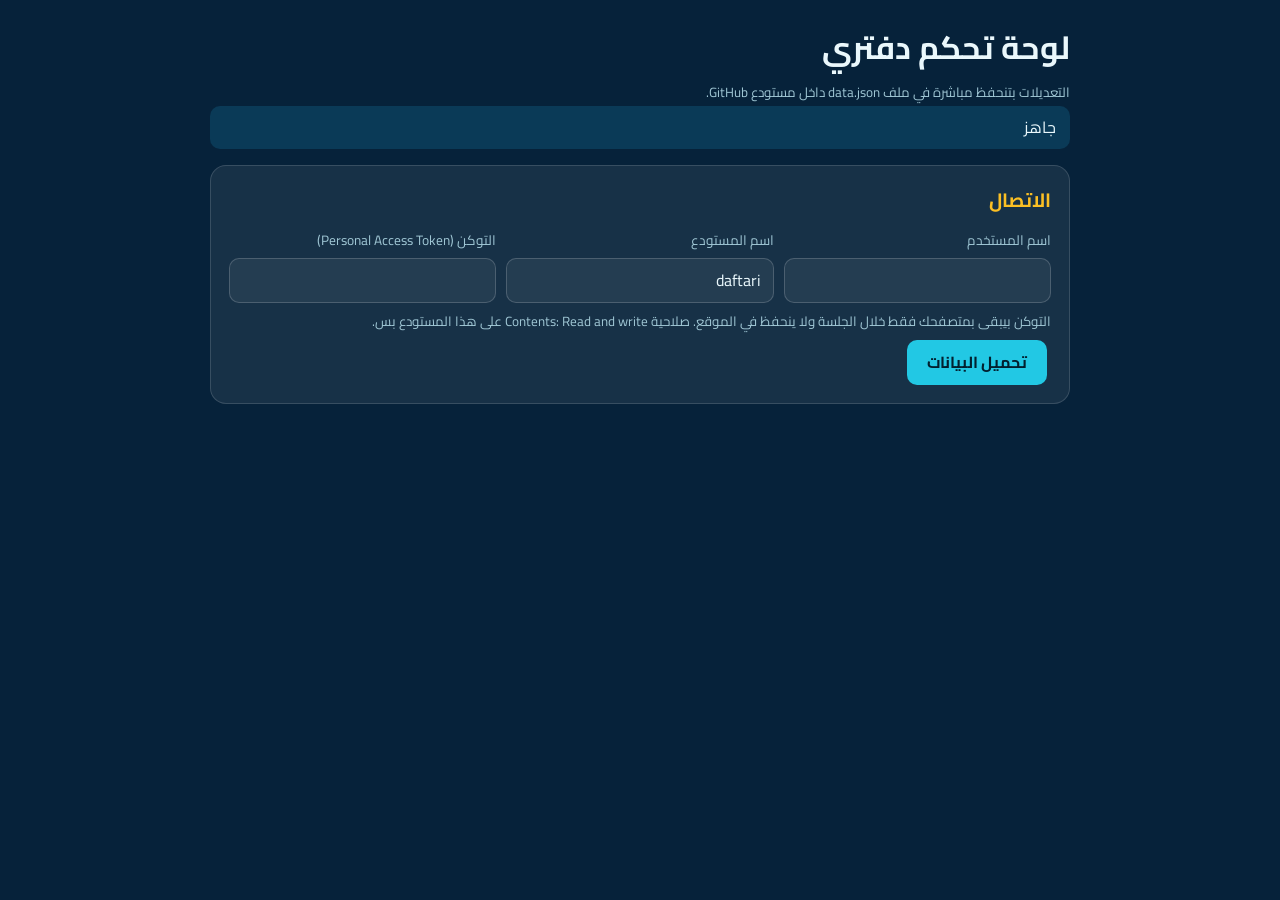
==== admin.html @ f276d90c "Add files via upload" ====
<!doctype html>
<html lang="ar" dir="rtl"><head><meta charset="utf-8"><meta name="viewport" content="width=device-width,initial-scale=1">
<meta name="robots" content="noindex"><title>لوحة تحكم دفتري</title>
<link href="https://fonts.googleapis.com/css2?family=Cairo:wght@400;700&display=swap" rel="stylesheet">
<style>
:root{color-scheme:dark}*{box-sizing:border-box}
body{margin:0;font-family:Cairo,Tahoma,sans-serif;background:#06223a;color:#eaf8fc;line-height:1.7}
.w{max-width:900px;margin:auto;padding:20px}h1{margin:0 0 4px}h2{color:#fbbf24;margin:0 0 10px;font-size:1.2rem}
.c{background:rgba(255,255,255,.07);border:1px solid rgba(255,255,255,.14);border-radius:16px;padding:18px;margin:16px 0}
input,textarea{font:inherit;color:inherit;background:rgba(255,255,255,.06);border:1px solid rgba(255,255,255,.18);border-radius:10px;padding:8px 12px;width:100%;margin:4px 0}
label{font-size:.85rem;color:#9fc6d4}.r{display:grid;grid-template-columns:repeat(auto-fit,minmax(180px,1fr));gap:10px}
button{font:inherit;font-weight:700;border:0;border-radius:10px;padding:9px 20px;cursor:pointer;background:#22c8e4;color:#02202f;margin:6px 4px 0 0}
button.x{background:#7a2330;color:#fff}button.g{background:none;border:1px solid rgba(255,255,255,.25);color:#eaf8fc}
.it{border:1px dashed rgba(255,255,255,.2);border-radius:12px;padding:12px;margin:10px 0}
#st{position:sticky;top:0;background:#0a3a57;padding:8px 14px;border-radius:10px;min-height:38px}small{color:#9fc6d4}
</style></head><body><div class="w">
<h1>لوحة تحكم دفتري</h1><small>التعديلات بتنحفظ مباشرة في ملف data.json داخل مستودع GitHub.</small>
<div id="st">جاهز</div>

<div class="c"><h2>الاتصال</h2>
<div class="r"><div><label>اسم المستخدم</label><input id="o"></div><div><label>اسم المستودع</label><input id="rp" value="daftari"></div>
<div><label>التوكن (Personal Access Token)</label><input id="t" type="password" autocomplete="off"></div></div>
<small>التوكن بيبقى بمتصفحك فقط خلال الجلسة ولا ينحفظ في الموقع. صلاحية Contents: Read and write على هذا المستودع بس.</small><br>
<button onclick="load()">تحميل البيانات</button></div>

<div id="app" hidden>
<div class="c"><h2>العروض</h2><div id="of"></div><button class="g" onclick="addO()">إضافة عرض</button></div>
<div class="c"><h2>النسخ والتحميلات</h2><label>النسخة الأحدث (رقم)</label><input id="lt"><div id="vs"></div>
<button class="g" onclick="addV()">إضافة نسخة</button>
<div class="it"><label>رفع ملف APK جديد (بيروح لمجلد downloads)</label><input type="file" id="f" accept=".apk"><button onclick="up()">رفع الملف</button></div></div>
<button onclick="save()" style="font-size:1.05rem">حفظ كل التغييرات</button>
<div class="c"><h2>آراء الزوار</h2><div id="fbk"><small>اضغط تحميل للعرض</small></div></div>
</div></div>
<script>
const $=s=>document.getElementById(s),E=t=>String(t??'').replace(/[&<>"]/g,c=>({'&':'&amp;','<':'&lt;','>':'&gt;','"':'&quot;'}[c]));
let D,sha;const api=p=>`https://api.github.com/repos/${$('o').value}/${$('rp').value}/${p}`;
const H=()=>({Authorization:'Bearer '+$('t').value,Accept:'application/vnd.github+json'});
const say=m=>$('st').textContent=m;
const b64=s=>btoa(unescape(encodeURIComponent(s)));
async function load(){try{say('جاري التحميل...');
 const r=await fetch(api('contents/data.json'),{headers:H()});if(!r.ok)throw Error('تعذر التحميل: '+r.status);
 const j=await r.json();sha=j.sha;D=JSON.parse(decodeURIComponent(escape(atob(j.content.replace(/\n/g,'')))));
 D.github={owner:$('o').value,repo:$('rp').value};$('app').hidden=false;draw();say('تم التحميل');feedback()}catch(e){say(e.message)}}
function draw(){$('lt').value=D.latest||'';
 $('of').innerHTML=D.offers.map((o,i)=>`<div class="it"><label>العنوان</label><input value="${E(o.title)}" oninput="D.offers[${i}].title=this.value">
 <label>النص</label><textarea rows="2" oninput="D.offers[${i}].text=this.value">${E(o.text)}</textarea>
 <div class="r"><div><label>ينتهي في (YYYY-MM-DD أو فاضي)</label><input value="${E(o.ends)}" oninput="D.offers[${i}].ends=this.value"></div>
 <div><label><input type="checkbox" style="width:auto" ${o.active?'checked':''} onchange="D.offers[${i}].active=this.checked"> فعّال</label></div></div>
 <button class="x" onclick="D.offers.splice(${i},1);draw()">حذف</button></div>`).join('');
 $('vs').innerHTML=D.versions.map((v,i)=>`<div class="it"><div class="r">
 <div><label>النسخة</label><input value="${E(v.version)}" oninput="D.versions[${i}].version=this.value"></div>
 <div><label>التاريخ</label><input value="${E(v.date)}" oninput="D.versions[${i}].date=this.value"></div>
 <div><label>الحجم</label><input value="${E(v.size)}" oninput="D.versions[${i}].size=this.value"></div></div>
 <label>رابط التحميل</label><input value="${E(v.url)}" oninput="D.versions[${i}].url=this.value">
 <label>ملاحظات</label><textarea rows="2" oninput="D.versions[${i}].notes=this.value">${E(v.notes)}</textarea>
 <button class="x" onclick="D.versions.splice(${i},1);draw()">حذف</button></div>`).join('')}
function addO(){D.offers.unshift({title:'',text:'',ends:'',active:true});draw()}
function addV(){D.versions.unshift({version:'',date:new Date().toISOString().slice(0,10),notes:'',url:'',size:''});draw()}
async function put(path,content64,msg,s){const body={message:msg,content:content64};if(s)body.sha=s;
 const r=await fetch(api('contents/'+path),{method:'PUT',headers:H(),body:JSON.stringify(body)});if(!r.ok)throw Error('فشل الحفظ: '+r.status);return r.json()}
async function save(){try{D.latest=$('lt').value;say('جاري الحفظ...');
 const j=await put('data.json',b64(JSON.stringify(D,null,2)),'Update site data',sha);sha=j.content.sha;say('تم الحفظ. الموقع بيتحدث خلال دقيقة تقريباً.')}catch(e){say(e.message)}}
async function up(){const f=$('f').files[0];if(!f)return say('اختر ملف أولاً');try{say('جاري الرفع...');
 const buf=new Uint8Array(await f.arrayBuffer());let s='';for(let i=0;i<buf.length;i+=8192)s+=String.fromCharCode.apply(null,buf.subarray(i,i+8192));
 let old;const g=await fetch(api('contents/downloads/'+f.name),{headers:H()});if(g.ok)old=(await g.json()).sha;
 await put('downloads/'+f.name,btoa(s),'Upload '+f.name,old);
 D.versions.unshift({version:'',date:new Date().toISOString().slice(0,10),notes:'',url:'downloads/'+f.name,size:(f.size/1048576).toFixed(1)+' MB'});draw();say('تم رفع الملف. عبّي رقم النسخة والملاحظات ثم احفظ.')}catch(e){say(e.message)}}
async function feedback(){try{const r=await fetch(api('issues?state=all&per_page=50'),{headers:H()});const l=(await r.json()).filter(i=>(i.title||'').startsWith('[رأي]'));
 $('fbk').innerHTML=l.length?l.map(i=>`<div class="it"><b>${E(i.title)}</b> <small>${i.created_at.slice(0,10)}</small><pre style="white-space:pre-wrap;font:inherit;margin:6px 0">${E(i.body)}</pre><a style="color:#22c8e4" href="${i.html_url}" target="_blank">فتح على GitHub</a></div>`).join(''):'<small>لا توجد آراء بعد</small>'}catch(e){}}
</script></body></html>
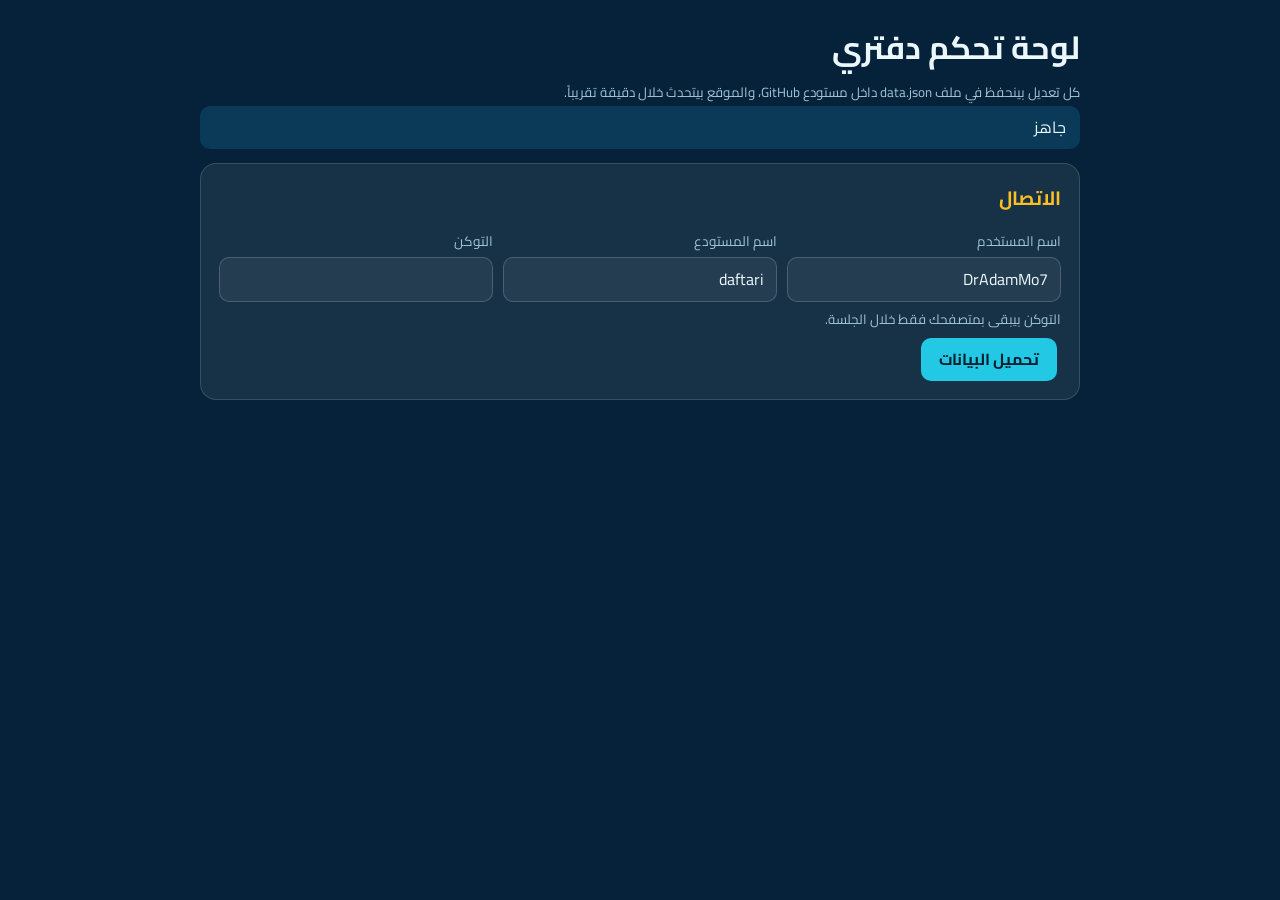
==== commit 94511c12: "Update admin.html" ====
--- a/admin.html
+++ b/admin.html
@@ -5,66 +5,73 @@
 <style>
 :root{color-scheme:dark}*{box-sizing:border-box}
 body{margin:0;font-family:Cairo,Tahoma,sans-serif;background:#06223a;color:#eaf8fc;line-height:1.7}
-.w{max-width:900px;margin:auto;padding:20px}h1{margin:0 0 4px}h2{color:#fbbf24;margin:0 0 10px;font-size:1.2rem}
-.c{background:rgba(255,255,255,.07);border:1px solid rgba(255,255,255,.14);border-radius:16px;padding:18px;margin:16px 0}
-input,textarea{font:inherit;color:inherit;background:rgba(255,255,255,.06);border:1px solid rgba(255,255,255,.18);border-radius:10px;padding:8px 12px;width:100%;margin:4px 0}
-label{font-size:.85rem;color:#9fc6d4}.r{display:grid;grid-template-columns:repeat(auto-fit,minmax(180px,1fr));gap:10px}
-button{font:inherit;font-weight:700;border:0;border-radius:10px;padding:9px 20px;cursor:pointer;background:#22c8e4;color:#02202f;margin:6px 4px 0 0}
+.w{max-width:920px;margin:auto;padding:20px}h1{margin:0 0 4px}h2{color:#fbbf24;margin:0 0 10px;font-size:1.2rem}
+.c{background:rgba(255,255,255,.07);border:1px solid rgba(255,255,255,.14);border-radius:16px;padding:18px;margin:14px 0}
+input,textarea{font:inherit;color:inherit;background:rgba(255,255,255,.06);border:1px solid rgba(255,255,255,.18);border-radius:10px;padding:8px 12px;width:100%;margin:3px 0}
+input[type=checkbox]{width:auto}label{font-size:.85rem;color:#9fc6d4;display:block;margin-top:6px}
+.r{display:grid;grid-template-columns:repeat(auto-fit,minmax(180px,1fr));gap:10px}
+button{font:inherit;font-weight:700;border:0;border-radius:10px;padding:8px 18px;cursor:pointer;background:#22c8e4;color:#02202f;margin:6px 4px 0 0}
 button.x{background:#7a2330;color:#fff}button.g{background:none;border:1px solid rgba(255,255,255,.25);color:#eaf8fc}
-.it{border:1px dashed rgba(255,255,255,.2);border-radius:12px;padding:12px;margin:10px 0}
-#st{position:sticky;top:0;background:#0a3a57;padding:8px 14px;border-radius:10px;min-height:38px}small{color:#9fc6d4}
+.it{border:1px dashed rgba(255,255,255,.2);border-radius:12px;padding:12px;margin:10px 0}.it img{height:90px;border-radius:8px;display:block}
+.tabs{display:flex;flex-wrap:wrap;gap:2px}#st{position:sticky;top:0;z-index:3;background:#0a3a57;padding:8px 14px;border-radius:10px;min-height:38px}small{color:#9fc6d4}
+.bar{position:sticky;bottom:0;background:#06223a;padding:10px 0}
 </style></head><body><div class="w">
-<h1>لوحة تحكم دفتري</h1><small>التعديلات بتنحفظ مباشرة في ملف data.json داخل مستودع GitHub.</small>
+<h1>لوحة تحكم دفتري</h1><small>كل تعديل بينحفظ في ملف data.json داخل مستودع GitHub، والموقع بيتحدث خلال دقيقة تقريباً.</small>
 <div id="st">جاهز</div>
-
 <div class="c"><h2>الاتصال</h2>
-<div class="r"><div><label>اسم المستخدم</label><input id="o"></div><div><label>اسم المستودع</label><input id="rp" value="daftari"></div>
-<div><label>التوكن (Personal Access Token)</label><input id="t" type="password" autocomplete="off"></div></div>
-<small>التوكن بيبقى بمتصفحك فقط خلال الجلسة ولا ينحفظ في الموقع. صلاحية Contents: Read and write على هذا المستودع بس.</small><br>
-<button onclick="load()">تحميل البيانات</button></div>
-
-<div id="app" hidden>
-<div class="c"><h2>العروض</h2><div id="of"></div><button class="g" onclick="addO()">إضافة عرض</button></div>
-<div class="c"><h2>النسخ والتحميلات</h2><label>النسخة الأحدث (رقم)</label><input id="lt"><div id="vs"></div>
-<button class="g" onclick="addV()">إضافة نسخة</button>
-<div class="it"><label>رفع ملف APK جديد (بيروح لمجلد downloads)</label><input type="file" id="f" accept=".apk"><button onclick="up()">رفع الملف</button></div></div>
-<button onclick="save()" style="font-size:1.05rem">حفظ كل التغييرات</button>
-<div class="c"><h2>آراء الزوار</h2><div id="fbk"><small>اضغط تحميل للعرض</small></div></div>
-</div></div>
+<div class="r"><div><label>اسم المستخدم</label><input id="o" value="DrAdamMo7"></div><div><label>اسم المستودع</label><input id="rp" value="daftari"></div>
+<div><label>التوكن</label><input id="t" type="password" autocomplete="off"></div></div>
+<small>التوكن بيبقى بمتصفحك فقط خلال الجلسة.</small><br><button onclick="load()">تحميل البيانات</button></div>
+<div id="app" hidden><div class="tabs" id="tabs"></div><div class="c" id="pane"></div>
+<div class="bar"><button onclick="save()" style="font-size:1.05rem">حفظ كل التغييرات</button></div></div></div>
 <script>
 const $=s=>document.getElementById(s),E=t=>String(t??'').replace(/[&<>"]/g,c=>({'&':'&amp;','<':'&lt;','>':'&gt;','"':'&quot;'}[c]));
-let D,sha;const api=p=>`https://api.github.com/repos/${$('o').value}/${$('rp').value}/${p}`;
+const T=[['gen','عام'],['feat','المزايا'],['img','الصور'],['off','العروض'],['ver','النسخ'],['acc','الحسابات'],['txt','النصوص'],['rev','الآراء']];
+let D,sha,tab='gen',IS=[],FT='',FR=[];const say=m=>$('st').textContent=m;
+const api=p=>`https://api.github.com/repos/${$('o').value}/${$('rp').value}/${p}`;
 const H=()=>({Authorization:'Bearer '+$('t').value,Accept:'application/vnd.github+json'});
-const say=m=>$('st').textContent=m;
 const b64=s=>btoa(unescape(encodeURIComponent(s)));
-async function load(){try{say('جاري التحميل...');
- const r=await fetch(api('contents/data.json'),{headers:H()});if(!r.ok)throw Error('تعذر التحميل: '+r.status);
+const rd=f=>new Promise(r=>{const x=new FileReader();x.onload=()=>r(x.result.split(',')[1]);x.readAsDataURL(f)});
+const S=(p,v)=>{const k=p.split('.');let o=D;while(k.length>1)o=o[k.shift()];o[k[0]]=v};
+const F=(p,l,ta)=>{const v=p.split('.').reduce((o,k)=>o?.[k],D)??'';return `<label>${l}</label>`+(ta?`<textarea rows="${ta}" oninput="S('${p}',this.value)">${E(v)}</textarea>`:`<input value="${E(v)}" oninput="S('${p}',this.value)">`)};
+const CK=(p,l,v)=>`<label><input type="checkbox" ${v?'checked':''} onchange="S('${p}',this.checked)"> ${l}</label>`;
+const DEL=(a,i)=>`<button class="x" onclick="D.${a}.splice(${i},1);draw()">حذف</button>`;
+const ADD=(a,o,l)=>`<button class="g" onclick='D.${a}.unshift(${JSON.stringify(o)});draw()'>${l}</button>`;
+const LST=(a,fn)=>D[a].map((x,i)=>`<div class="it">${fn(x,i)}${DEL(a,i)}</div>`).join('');
+function tabs(){$('tabs').innerHTML=T.map(([k,t])=>`<button class="${k==tab?'':'g'}" onclick="tab='${k}';draw()">${t}</button>`).join('')}
+const P={
+gen:()=>`<h2>عام</h2>${F('site.name','اسم التطبيق')}<div class="r"><div>${F('site.tagline1','العنوان - السطر الأول')}</div><div>${F('site.tagline2','العنوان - السطر الثاني')}</div></div>${F('site.subtitle','الوصف',3)}${F('site.hero','صورة الواجهة (مسار الصورة، أو اخترها من تبويب الصور)')}${F('site.boardTitle','عنوان قسم السبورة')}${F('site.boardText','نص قسم السبورة',3)}${F('site.footer','نص أسفل الصفحة',2)}${F('site.rights','نص الحقوق',3)}`,
+feat:()=>`<h2>المزايا</h2>${ADD('features',{title:'',text:''},'إضافة ميزة')}${LST('features',(f,i)=>F(`features.${i}.title`,'العنوان')+F(`features.${i}.text`,'الوصف',2))}`,
+img:()=>`<h2>الصور</h2><div class="it"><label>رفع صور جديدة (بتروح لمجلد assets)</label><input type="file" id="fi" accept="image/*" multiple><button onclick="upImg()">رفع</button></div>${LST('images',(m,i)=>`<img src="${E(m.src)}" alt="">${F(`images.${i}.cap`,'وصف الصورة')}<small>${E(m.src)}</small><br><button class="g" onclick="S('site.hero','${E(m.src)}');say('تم اختيارها صورة للواجهة، احفظ')">صورة الواجهة</button>`)}`,
+off:()=>`<h2>العروض</h2>${ADD('offers',{title:'',text:'',ends:'',active:true},'إضافة عرض')}${LST('offers',(o,i)=>F(`offers.${i}.title`,'العنوان')+F(`offers.${i}.text`,'النص',2)+F(`offers.${i}.ends`,'ينتهي في (YYYY-MM-DD أو فاضي)')+CK(`offers.${i}.active`,'فعّال',o.active))}`,
+ver:()=>`<h2>النسخ والتحميلات</h2>${F('latest','رقم النسخة الأحدث')}${ADD('versions',{version:'',date:new Date().toISOString().slice(0,10),notes:'',url:'',size:''},'إضافة نسخة')}
+<div class="it"><label>رفع APK جديد (بيروح لمجلد downloads)</label><input type="file" id="fa" accept=".apk"><button onclick="upApk()">رفع</button></div>${LST('versions',(v,i)=>`<div class="r"><div>${F(`versions.${i}.version`,'النسخة')}</div><div>${F(`versions.${i}.date`,'التاريخ')}</div><div>${F(`versions.${i}.size`,'الحجم')}</div></div>${F(`versions.${i}.url`,'رابط التحميل')}${F(`versions.${i}.notes`,'ملاحظات',2)}`)}`,
+acc:()=>`<h2>حساباتي</h2><div class="r"><div>${F('owner.name','الاسم')}</div><div>${F('owner.phone','الرقم')}</div><div>${F('owner.instagram','انستغرام (بدون @)')}</div></div>
+<h2 style="margin-top:20px">حسابات دفتري</h2>${ADD('accounts',{label:'',url:'https://'},'إضافة حساب')}${LST('accounts',(a,i)=>F(`accounts.${i}.label`,'الاسم (مثلاً انستغرام)')+F(`accounts.${i}.url`,'الرابط'))}`,
+txt:()=>`<h2>النصوص</h2>${F('site.about','من نحن',5)}${F('site.intro','تعريف بالتطبيق',4)}${F('site.install','ملاحظة التثبيت (صفحة التحميل)',3)}${F('site.privacy','سياسة الخصوصية',8)}${F('site.terms','الشروط والأحكام',8)}<small>كل سطر جديد بيصير فقرة.</small>`,
+rev:()=>fbBlock()+`<h2>الآراء المنشورة (يدوية)</h2>${ADD('reviews',{name:'',rating:5,text:'',show:true},'إضافة رأي يدوياً')}${LST('reviews',(r,i)=>F(`reviews.${i}.name`,'الاسم')+`<label>التقييم (1-5)</label><input type="number" min="1" max="5" value="${r.rating||5}" oninput="S('reviews.${i}.rating',+this.value)">`+F(`reviews.${i}.text`,'الرأي',2)+CK(`reviews.${i}.show`,'ظاهر بالموقع',r.show!==false))}
+<h2 style="margin-top:20px">آراء الزوار القادمة من GitHub</h2><button class="g" onclick="issues()">تحميل الآراء</button><div id="is"></div>`};
+function draw(){tabs();$('pane').innerHTML=P[tab]()}
+async function load(){try{say('جاري التحميل...');const r=await fetch(api('contents/data.json'),{headers:H()});if(!r.ok)throw Error('تعذر التحميل: '+r.status);
  const j=await r.json();sha=j.sha;D=JSON.parse(decodeURIComponent(escape(atob(j.content.replace(/\n/g,'')))));
- D.github={owner:$('o').value,repo:$('rp').value};$('app').hidden=false;draw();say('تم التحميل');feedback()}catch(e){say(e.message)}}
-function draw(){$('lt').value=D.latest||'';
- $('of').innerHTML=D.offers.map((o,i)=>`<div class="it"><label>العنوان</label><input value="${E(o.title)}" oninput="D.offers[${i}].title=this.value">
- <label>النص</label><textarea rows="2" oninput="D.offers[${i}].text=this.value">${E(o.text)}</textarea>
- <div class="r"><div><label>ينتهي في (YYYY-MM-DD أو فاضي)</label><input value="${E(o.ends)}" oninput="D.offers[${i}].ends=this.value"></div>
- <div><label><input type="checkbox" style="width:auto" ${o.active?'checked':''} onchange="D.offers[${i}].active=this.checked"> فعّال</label></div></div>
- <button class="x" onclick="D.offers.splice(${i},1);draw()">حذف</button></div>`).join('');
- $('vs').innerHTML=D.versions.map((v,i)=>`<div class="it"><div class="r">
- <div><label>النسخة</label><input value="${E(v.version)}" oninput="D.versions[${i}].version=this.value"></div>
- <div><label>التاريخ</label><input value="${E(v.date)}" oninput="D.versions[${i}].date=this.value"></div>
- <div><label>الحجم</label><input value="${E(v.size)}" oninput="D.versions[${i}].size=this.value"></div></div>
- <label>رابط التحميل</label><input value="${E(v.url)}" oninput="D.versions[${i}].url=this.value">
- <label>ملاحظات</label><textarea rows="2" oninput="D.versions[${i}].notes=this.value">${E(v.notes)}</textarea>
- <button class="x" onclick="D.versions.splice(${i},1);draw()">حذف</button></div>`).join('')}
-function addO(){D.offers.unshift({title:'',text:'',ends:'',active:true});draw()}
-function addV(){D.versions.unshift({version:'',date:new Date().toISOString().slice(0,10),notes:'',url:'',size:''});draw()}
-async function put(path,content64,msg,s){const body={message:msg,content:content64};if(s)body.sha=s;
- const r=await fetch(api('contents/'+path),{method:'PUT',headers:H(),body:JSON.stringify(body)});if(!r.ok)throw Error('فشل الحفظ: '+r.status);return r.json()}
-async function save(){try{D.latest=$('lt').value;say('جاري الحفظ...');
- const j=await put('data.json',b64(JSON.stringify(D,null,2)),'Update site data',sha);sha=j.content.sha;say('تم الحفظ. الموقع بيتحدث خلال دقيقة تقريباً.')}catch(e){say(e.message)}}
-async function up(){const f=$('f').files[0];if(!f)return say('اختر ملف أولاً');try{say('جاري الرفع...');
- const buf=new Uint8Array(await f.arrayBuffer());let s='';for(let i=0;i<buf.length;i+=8192)s+=String.fromCharCode.apply(null,buf.subarray(i,i+8192));
- let old;const g=await fetch(api('contents/downloads/'+f.name),{headers:H()});if(g.ok)old=(await g.json()).sha;
- await put('downloads/'+f.name,btoa(s),'Upload '+f.name,old);
- D.versions.unshift({version:'',date:new Date().toISOString().slice(0,10),notes:'',url:'downloads/'+f.name,size:(f.size/1048576).toFixed(1)+' MB'});draw();say('تم رفع الملف. عبّي رقم النسخة والملاحظات ثم احفظ.')}catch(e){say(e.message)}}
-async function feedback(){try{const r=await fetch(api('issues?state=all&per_page=50'),{headers:H()});const l=(await r.json()).filter(i=>(i.title||'').startsWith('[رأي]'));
- $('fbk').innerHTML=l.length?l.map(i=>`<div class="it"><b>${E(i.title)}</b> <small>${i.created_at.slice(0,10)}</small><pre style="white-space:pre-wrap;font:inherit;margin:6px 0">${E(i.body)}</pre><a style="color:#22c8e4" href="${i.html_url}" target="_blank">فتح على GitHub</a></div>`).join(''):'<small>لا توجد آراء بعد</small>'}catch(e){}}
+ D.github={owner:$('o').value,repo:$('rp').value};D.site=D.site||{};D.owner=D.owner||{};D.firebase=D.firebase||{};['features','images','offers','versions','accounts','reviews'].forEach(k=>D[k]=D[k]||[]);
+ $('app').hidden=false;draw();say('تم التحميل')}catch(e){say(e.message)}}
+async function put(path,c64,msg){let old;const g=await fetch(api('contents/'+path),{headers:H()});if(g.ok)old=(await g.json()).sha;
+ const body={message:msg,content:c64};if(old)body.sha=old;const r=await fetch(api('contents/'+path),{method:'PUT',headers:H(),body:JSON.stringify(body)});if(!r.ok)throw Error('فشل الحفظ: '+r.status);return r.json()}
+async function save(){try{say('جاري الحفظ...');await put('data.json',b64(JSON.stringify(D,null,2)),'Update site data');say('تم الحفظ. الموقع بيتحدث خلال دقيقة تقريباً.')}catch(e){say(e.message)}}
+async function upImg(){const fs=$('fi').files;if(!fs.length)return say('اختر صوراً أولاً');try{for(const f of fs){const n=f.name.replace(/\s+/g,'-');say('جاري رفع '+n);await put('assets/'+n,await rd(f),'Upload '+n);D.images.push({src:'assets/'+n,cap:''})}draw();say('تم الرفع. اكتب الوصف ثم احفظ.')}catch(e){say(e.message)}}
+async function upApk(){const f=$('fa').files[0];if(!f)return say('اختر ملف APK أولاً');try{const n=f.name.replace(/\s+/g,'-');say('جاري الرفع...');await put('downloads/'+n,await rd(f),'Upload '+n);
+ D.versions.unshift({version:'',date:new Date().toISOString().slice(0,10),notes:'',url:'downloads/'+n,size:(f.size/1048576).toFixed(1)+' MB'});draw();say('تم الرفع. عبّي رقم النسخة والملاحظات ثم احفظ.')}catch(e){say(e.message)}}
+function parse(b){b=(b||'').replace(/\r/g,'');const g=k=>((b.match(new RegExp(k+':\\s*(.*)'))||[])[1]||'').trim();const i=b.indexOf('\n\n');return{name:g('الاسم')==='-'?'':g('الاسم'),rating:+((g('التقييم').match(/\d/)||[5])[0])||5,text:i<0?b:b.slice(i).trim()}}
+async function issues(){try{const r=await fetch(api('issues?state=all&per_page=50'),{headers:H()});IS=(await r.json()).filter(i=>(i.title||'').startsWith('[رأي]'));
+ $('is').innerHTML=IS.length?IS.map((i,n)=>{const p=parse(i.body);return `<div class="it"><b>${E(i.title)}</b> <small>${i.created_at.slice(0,10)}</small><p>${E(p.name||'بدون اسم')} - ${p.rating}/5<br>${E(p.text)}</p><button onclick="pub(${n})">نشر في الموقع</button> <a style="color:#22c8e4" href="${i.html_url}" target="_blank">GitHub</a></div>`}).join(''):'<small>لا توجد آراء بعد</small>'}catch(e){say(e.message)}}
+function pub(n){const p=parse(IS[n].body);D.reviews.unshift({name:p.name,rating:p.rating,text:p.text,show:true});say('انضاف للآراء المنشورة، اضغط حفظ كل التغييرات');tab='rev';tabs();$('pane').innerHTML=P.rev();issues()}
+const FS=()=>`https://firestore.googleapis.com/v1/projects/${D.firebase.projectId}/databases/(default)/documents`;
+const fbBlock=()=>`<h2>آراء الزوار (Firebase)</h2><div class="r"><div>${F('firebase.projectId','Project ID')}</div><div>${F('firebase.apiKey','API Key')}</div></div><small>عبّي الحقلين واحفظ، ثم سجّل الدخول بإيميل الأدمن.</small>
+<div class="r"><div><label>إيميل الأدمن</label><input id="fe"></div><div><label>كلمة السر</label><input id="fp" type="password"></div></div><button onclick="fbLogin()">دخول وتحميل الآراء</button><div id="fl">${FR.length?'':''}</div><hr style="opacity:.2;margin:18px 0">`;
+async function fbLogin(){try{const r=await fetch(`https://identitytoolkit.googleapis.com/v1/accounts:signInWithPassword?key=${D.firebase.apiKey}`,{method:'POST',headers:{'Content-Type':'application/json'},body:JSON.stringify({email:$('fe').value,password:$('fp').value,returnSecureToken:true})});const j=await r.json();if(!j.idToken)throw Error('فشل الدخول: '+(j.error&&j.error.message||''));FT=j.idToken;say('تم الدخول');fbList()}catch(e){say(e.message)}}
+async function fbList(){try{const r=await fetch(FS()+'/reviews?pageSize=100',{headers:{Authorization:'Bearer '+FT}});const j=await r.json();if(!r.ok)throw Error('تعذر تحميل الآراء: '+r.status);FR=j.documents||[];fbRender()}catch(e){say(e.message)}}
+function fbRender(){$('fl').innerHTML=FR.length?FR.map(d=>{const f=d.fields||{},id=d.name.split('/').pop(),v=k=>E(f[k]&&(f[k].stringValue??f[k].integerValue)||''),ap=f.approved&&f.approved.booleanValue;return `<div class="it"><b>${v('name')||'بدون اسم'}</b> - ${v('rating')}/5 - <small>${ap?'منشور':'بانتظار المراجعة'}</small><p>${v('text')}</p><button onclick="fbSet('${id}',${!ap})">${ap?'إخفاء':'نشر'}</button><button class="x" onclick="fbDel('${id}')">حذف</button></div>`}).join(''):'<small>لا توجد آراء بعد</small>'}
+async function fbSet(id,a){try{const r=await fetch(`${FS()}/reviews/${id}?updateMask.fieldPaths=approved`,{method:'PATCH',headers:{Authorization:'Bearer '+FT,'Content-Type':'application/json'},body:JSON.stringify({fields:{approved:{booleanValue:a}}})});if(!r.ok)throw Error('فشل: '+r.status);say(a?'تم النشر':'تم الإخفاء');fbList()}catch(e){say(e.message)}}
+async function fbDel(id){if(!confirm('حذف الرأي؟'))return;try{const r=await fetch(`${FS()}/reviews/${id}`,{method:'DELETE',headers:{Authorization:'Bearer '+FT}});if(!r.ok)throw Error('فشل: '+r.status);say('تم الحذف');fbList()}catch(e){say(e.message)}}
 </script></body></html>
